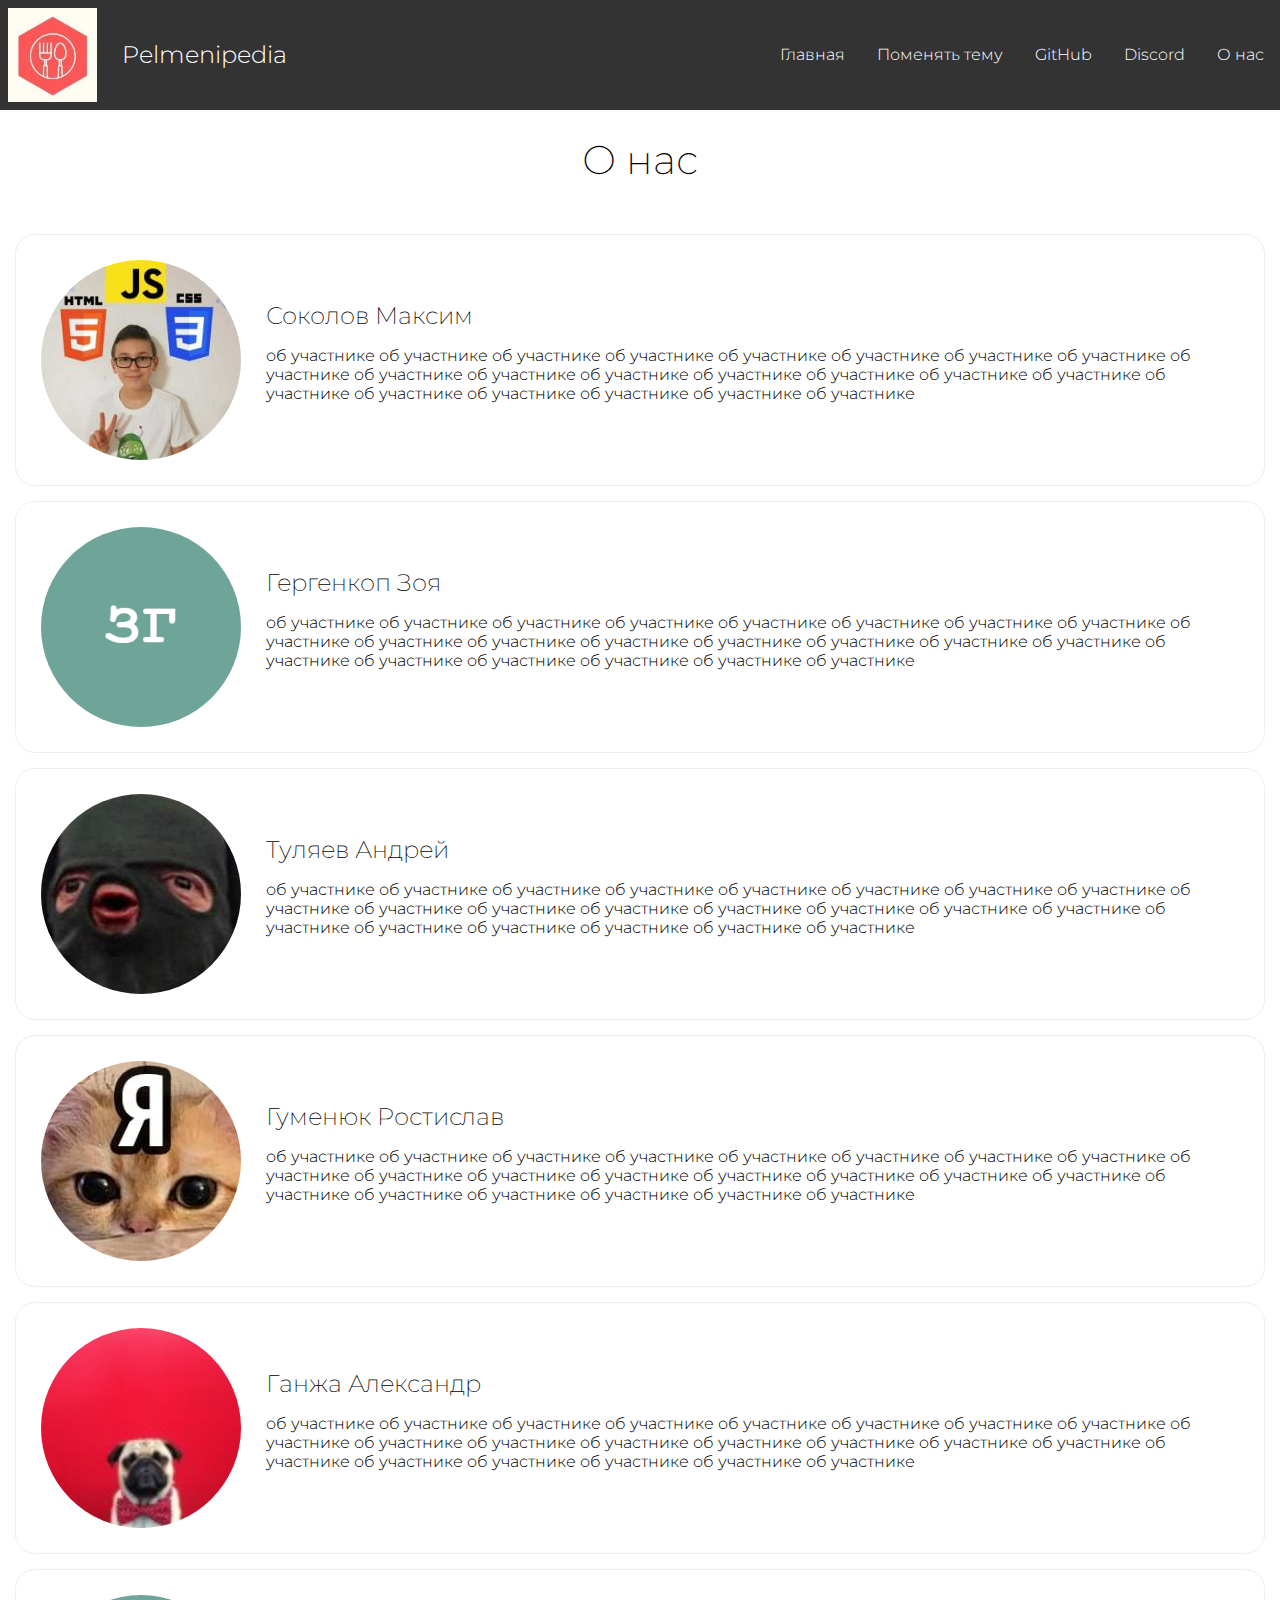
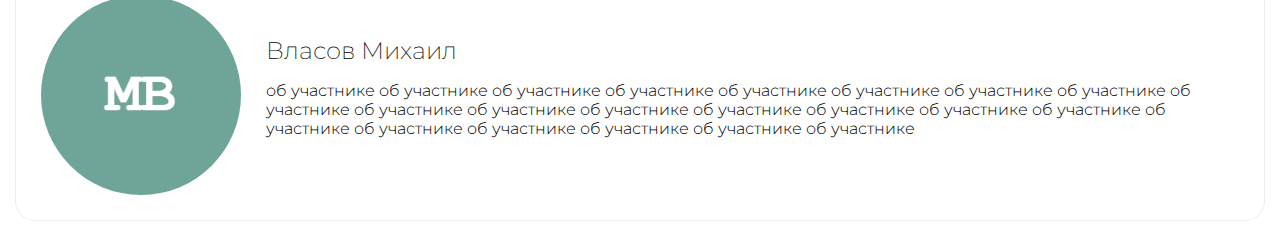
==== aboutUs.html @ 8d5174a4 "Add files via upload" ====
<!DOCTYPE html>
<html lang="en">
<head>
  <meta charset="UTF-8">
  <meta http-equiv="X-UA-Compatible" content="IE=edge">
  <meta name="viewport" content="width=device-width, initial-scale=1.0">
  <link rel="stylesheet" href="./aboutUs.css">
  <title>О нас</title>
</head>
<body>
  <nav class="navbar">
      <div class="brand-title"><img src="./img/pelmenipedia.jpg" class="logo" />Pelmenipedia</div>
      <a href="#" class="toggle-button">
        <span class="bar"></span>
        <span class="bar"></span>
        <span class="bar"></span>
      </a>
  <div class="navbar-links">
    <ul>
      <li class="link"><a href="#"> Главная </a></li>
      <li class="link"><a href="#">Поменять тему</a></li>
      <li class="link"><a href="https://github.com/M4ksi/Pelmenipedia" Target= "_blank"> GitHub </a></li>
      <li class="link"><a href="https://discord.gg/TDj8SDT" Target= "_blank"> Discord </a></li>
      <li class="link"><a href="aboutUs.html" target= "_blank"> О нас </a></li>
    </ul>
  </div>
</nav>
  <h1>О нас</h1>
  <div class="recipe-card">
    <img src="./our-avatars/ms.jpg"/>
    <div class="text">
      <h3>Соколов Максим</h3>
      <p>об участнике об участнике об участнике об участнике об участнике об участнике об участнике об участнике об участнике об участнике об участнике об участнике об участнике об участнике об участнике об участнике об участнике об участнике об участнике об участнике об участнике об участнике</p>
    </div>
  </div>
  <div class="recipe-card">
    <img src="./our-avatars/zg.png"/>
    <div class="text">
      <h3>Гергенкоп Зоя</h3>
      <p>об участнике об участнике об участнике об участнике об участнике об участнике об участнике об участнике об участнике об участнике об участнике об участнике об участнике об участнике об участнике об участнике об участнике об участнике об участнике об участнике об участнике об участнике</p>
    </div>
  </div>
  <div class="recipe-card">
    <img src="./our-avatars/at.jpg"/>
    <div class="text">
      <h3>Туляев Андрей</h3>
      <p>об участнике об участнике об участнике об участнике об участнике об участнике об участнике об участнике об участнике об участнике об участнике об участнике об участнике об участнике об участнике об участнике об участнике об участнике об участнике об участнике об участнике об участнике</p>
    </div>
  </div>
  <div class="recipe-card">
    <img src="./our-avatars/rg.jpg"/>
    <div class="text">
      <h3>Гуменюк Ростислав</h3>
      <p>об участнике об участнике об участнике об участнике об участнике об участнике об участнике об участнике об участнике об участнике об участнике об участнике об участнике об участнике об участнике об участнике об участнике об участнике об участнике об участнике об участнике об участнике</p>
    </div>
  </div>
  <div class="recipe-card">
    <img src="./our-avatars/ag.jpg"/>
    <div class="text">
      <h3>Ганжа Александр</h3>
      <p>об участнике об участнике об участнике об участнике об участнике об участнике об участнике об участнике об участнике об участнике об участнике об участнике об участнике об участнике об участнике об участнике об участнике об участнике об участнике об участнике об участнике об участнике</p>
    </div>
  </div>
  <div class="recipe-card">
    <img src="./our-avatars/mk.png"/>
    <div class="text">
      <h3>Власов Михаил</h3>
      <p>об участнике об участнике об участнике об участнике об участнике об участнике об участнике об участнике об участнике об участнике об участнике об участнике об участнике об участнике об участнике об участнике об участнике об участнике об участнике об участнике об участнике об участнике</p>
    </div>
  </div>
</body>
</html>
---- aboutUs.css ----
@import url('https://fonts.googleapis.com/css2?family=Montserrat:wght@300&family=Sen&display=swap');
@import url('https://fonts.googleapis.com/css2?family=Montserrat:wght200&family=Sen&display=swap');

body{
  font-family: 'Montserrat';
  font-weight: 300;
  text-align: center;
}

h1, h2, h3, h4, h5, h6{
  font-weight: 200;
  font-size: 200%;
  margin-block-start: 0em;
}

ul {
  list-style: none;
  margin: 0;
  padding-inline-start: 0;
}

header{
  display: flex;
  justify-content: center;
}

header a {
  text-decoration: none;
  color: #FFFAFA;
  animation: bounce;
  animation-duration: 2s;
}

header li{
  float:left;
  color: #b4aaaa;
}

header li.link {
  float:left;
  background: #b4aaaa;
  border-radius: 20%;
  -webkit-transition: all 1s ease-out 0.5s;
  -moz-transition: all 1s ease-out 0.5s;
  -o-transition: all 1s ease-out 0.5s;
  transition: all 1s ease-out 0.5s;
}

header a:hover {
  color: #b9b9b9;
  background-color: #505050;
}

header li.link:hover {
  background: #000000;
}

h1 {
  margin: 15px 0 50px 0;
  text-align: center;
  animation: jello;
  animation-duration: 3s;
  font-size: 250%;
}

.title {
  margin: 0 auto;
  text-align: center;
}

.brand-title {
    display: flex;
    align-items: center;
}

.img {
  margin: 50px auto 0;
  animation: heartBeat;
  animation-duration: 2.5s;
  max-width: 100%;
  padding: 10px;
}

header pre {
  font-family: 'Montserrat';
  animation: tada;
  animation-duration: 2s;
}

.logo{
  width: 25%;
  height: 25%;
  margin-right: 25px;
}

div[class^='block'], div[class*=' block']{
  padding: 30px 150px;
}

div[class^='block']:nth-child(odd), div[class*=' block']:nth-child(odd){
    background-color: #fcfcfc;
    padding: 30px 150px;
}

.recipe-card{
  display: flex;
  text-align: left;
  align-items: center;
  padding: 25px;
  margin: 15px;
  border: 1px solid #eee;
  border-radius: 20px;
}

.recipe-card img{
  width: 20%;
  height: 20%;
  margin-right: 25px;
  border-radius: 50%;
  width: 200px;
  height: 200px;
}

.block03 h2{
  margin-top: 1em;
}

.recipe-card h3{
  margin-bottom: 10px;
  margin-block-start: 0;
  font-size: 150%;
}

@media screen and (max-width: 2450px) {
  * {
      box-sizing: border-box;
  }

  body {
      margin: 0;
      padding: 0;
  }

  .navbar {
      display: flex;
      position: relative;
      justify-content: space-between;
      align-items: center;
      background-color: #333;
      color: white;
      margin-bottom: 25px;
  }

  .brand-title {
      font-size: 1.5rem;
      margin: .5rem;
  }

  .navbar-links {
      height: 100%;
  }

  .navbar-links ul {
      display: flex;
      margin: 0;
      padding: 0;
  }

  .navbar-links li {
      list-style: none;
  }

  .navbar-links li a {
      display: block;
      text-decoration: none;
      color: white;
      padding: 1rem;
  }

  .navbar-links li:hover {
      background-color: #555;
  }

  .toggle-button {
      position: absolute;
      top: 2.5rem;
      right: 1rem;
      display: none;
      flex-direction: column;
      justify-content: space-between;
      width: 30px;
      height: 21px;
  }

  .toggle-button .bar {
      height: 3px;
      width: 100%;
      background-color: white;
      border-radius: 10px;
  }

  @media (max-width: 800px) {
      .navbar {
          flex-direction: column;
          align-items: flex-start;
      }

      .toggle-button {
          display: flex;
      }

      .navbar-links {
          display: none;
          width: 100%;
      }

      .navbar-links ul {
          width: 100%;
          flex-direction: column;
      }

      .navbar-links ul li {
          text-align: center;
      }

      .navbar-links ul li a {
          padding: .5rem 1rem;
      }

      .navbar-links.active {
          display: flex;
      }

}
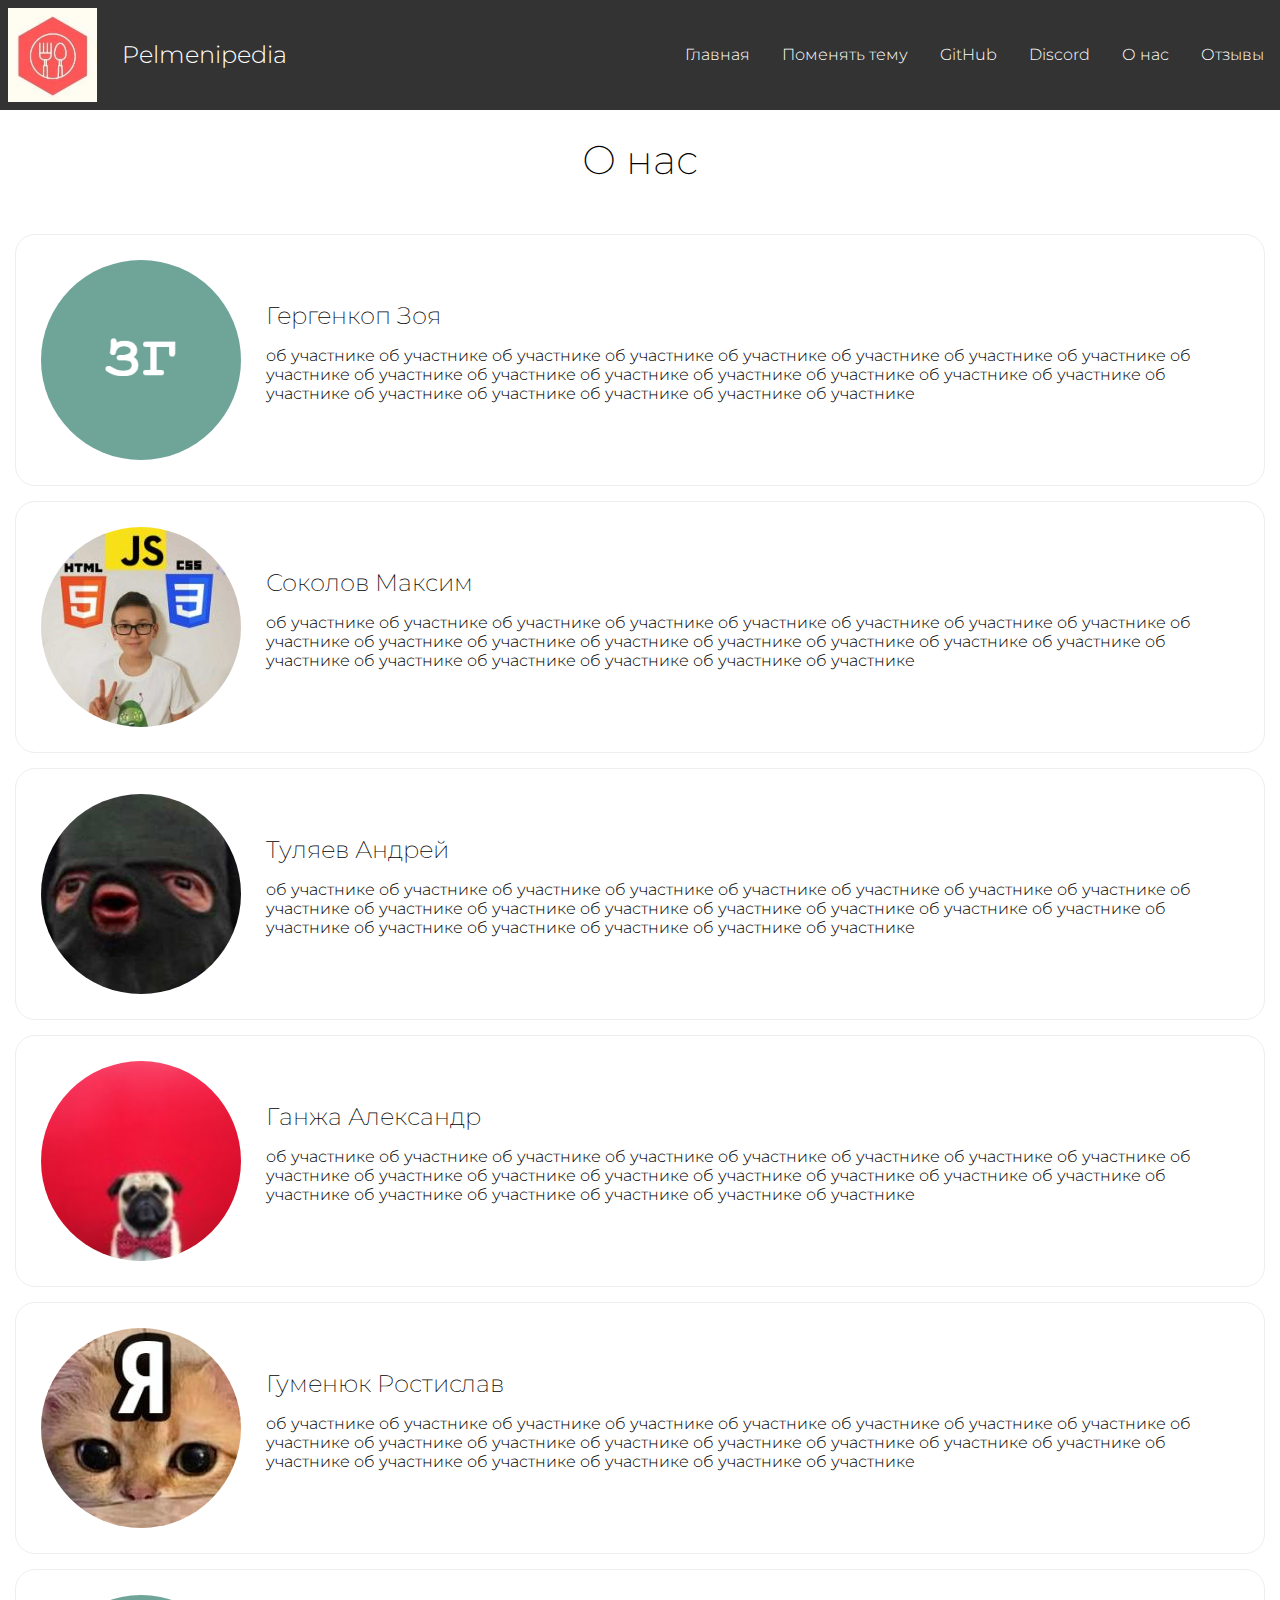
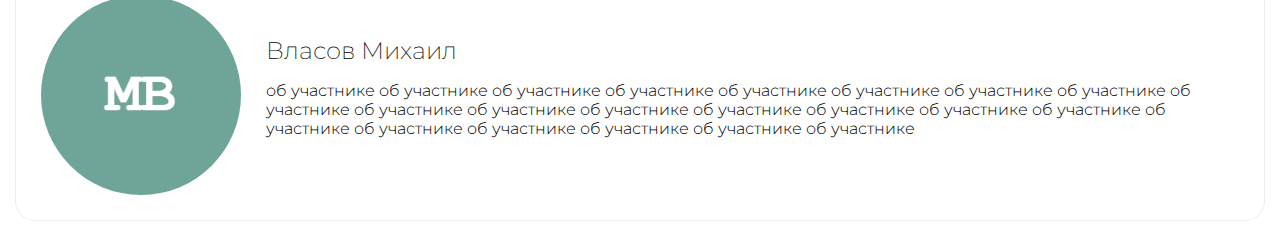
==== commit 87c82dcc: "Updated the code" ====
--- a/aboutUs.html
+++ b/aboutUs.html
@@ -4,6 +4,7 @@
   <meta charset="UTF-8">
   <meta http-equiv="X-UA-Compatible" content="IE=edge">
   <meta name="viewport" content="width=device-width, initial-scale=1.0">
+  <link rel="shortcut icon" href="./img/pelmenipedia.jpg" type="image/x-icon">
   <link rel="stylesheet" href="./aboutUs.css">
   <title>О нас</title>
 </head>
@@ -17,26 +18,27 @@
       </a>
   <div class="navbar-links">
     <ul>
-      <li class="link"><a href="#"> Главная </a></li>
-      <li class="link"><a href="#">Поменять тему</a></li>
-      <li class="link"><a href="https://github.com/M4ksi/Pelmenipedia" Target= "_blank"> GitHub </a></li>
-      <li class="link"><a href="https://discord.gg/TDj8SDT" Target= "_blank"> Discord </a></li>
-      <li class="link"><a href="aboutUs.html" target= "_blank"> О нас </a></li>
+      <li class="link"><a href="index.html"> Главная </a></li>
+      <li class="link"><a href="#" class="change-theme">Поменять тему</a></li>
+      <li class="link"><a href="https://github.com/PHPCoder99/Pelmenipedia" Target= "_blank"> GitHub </a></li>
+      <li class="link"><a href="https://discord.gg/J7nHsS8YqQ" Target= "_blank"> Discord </a></li>
+      <li class="link"><a href="aboutUs.html"> О нас </a></li>
+      <li class="link"><a href="reviews.html"> Отзывы </a></li>
     </ul>
   </div>
 </nav>
   <h1>О нас</h1>
   <div class="recipe-card">
-    <img src="./our-avatars/ms.jpg"/>
+    <img src="./our-avatars/zg.png"/>
     <div class="text">
-      <h3>Соколов Максим</h3>
+      <h3>Гергенкоп Зоя</h3>
       <p>об участнике об участнике об участнике об участнике об участнике об участнике об участнике об участнике об участнике об участнике об участнике об участнике об участнике об участнике об участнике об участнике об участнике об участнике об участнике об участнике об участнике об участнике</p>
     </div>
   </div>
   <div class="recipe-card">
-    <img src="./our-avatars/zg.png"/>
+    <img src="./our-avatars/ms.jpg"/>
     <div class="text">
-      <h3>Гергенкоп Зоя</h3>
+      <h3>Соколов Максим</h3>
       <p>об участнике об участнике об участнике об участнике об участнике об участнике об участнике об участнике об участнике об участнике об участнике об участнике об участнике об участнике об участнике об участнике об участнике об участнике об участнике об участнике об участнике об участнике</p>
     </div>
   </div>
@@ -48,16 +50,16 @@
     </div>
   </div>
   <div class="recipe-card">
-    <img src="./our-avatars/rg.jpg"/>
+    <img src="./our-avatars/ag.jpg"/>
     <div class="text">
-      <h3>Гуменюк Ростислав</h3>
+      <h3>Ганжа Александр</h3>
       <p>об участнике об участнике об участнике об участнике об участнике об участнике об участнике об участнике об участнике об участнике об участнике об участнике об участнике об участнике об участнике об участнике об участнике об участнике об участнике об участнике об участнике об участнике</p>
     </div>
   </div>
   <div class="recipe-card">
-    <img src="./our-avatars/ag.jpg"/>
+    <img src="./our-avatars/rg.jpg"/>
     <div class="text">
-      <h3>Ганжа Александр</h3>
+      <h3>Гуменюк Ростислав</h3>
       <p>об участнике об участнике об участнике об участнике об участнике об участнике об участнике об участнике об участнике об участнике об участнике об участнике об участнике об участнике об участнике об участнике об участнике об участнике об участнике об участнике об участнике об участнике</p>
     </div>
   </div>
@@ -68,5 +70,6 @@
       <p>об участнике об участнике об участнике об участнике об участнике об участнике об участнике об участнике об участнике об участнике об участнике об участнике об участнике об участнике об участнике об участнике об участнике об участнике об участнике об участнике об участнике об участнике</p>
     </div>
   </div>
+  <script src="./pelmenipedia.js"></script>
 </body>
 </html>
--- a/aboutUs.css
+++ b/aboutUs.css
@@ -232,3 +232,15 @@
       }
 
 }
+
+@media screen and (max-width: 528px){
+  .recipe-card{
+    flex-direction: column;
+    text-align: center;
+  }
+
+  .recipe-card img{
+    margin-right: 0;
+    margin-bottom: 20px;
+  }
+}
